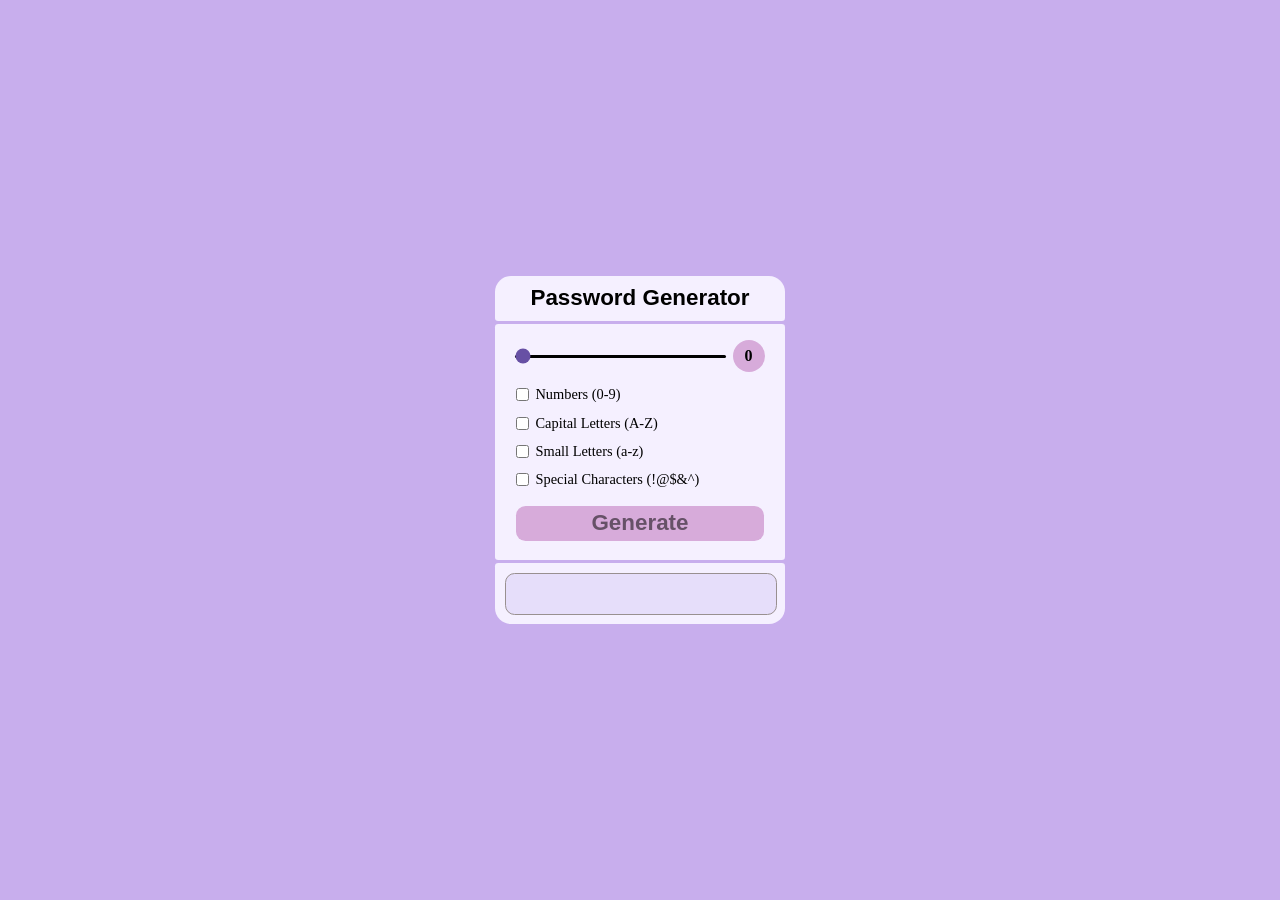
==== index.html @ 1d93a642 "add js of checkbox" ====
<!doctype html>
<html lang="en">
  <head>
    <meta name="viewport" content="width=device-width, initial-scale=1.0" />
    <title>Password Generator</title>
    <link rel="stylesheet" href="style.css" />
  </head>
  <body>
    <div class="outer-container">
      <div class="inner-container">
        <div class="content1">
          <div class="div-title">Password Generator</div>
        </div>
        <div class="content2">
          <div class="lengthGroup">
            <div class="length-range-bar">
              <input type="range" id="passwordLengthBar" />
            </div>
            <div class="display-length-box" id="lengthBox">0</div>
          </div>

          <div class="category-selector-group" id="selectCategory">
            <div class="select-category">
              <input type="checkbox" id="numberSelector"/>Numbers (0-9)
            </div>
            <div class="select-category">
              <input type="checkbox" id="upperCharSelector" />Capital Letters (A-Z)
            </div>
            <div class="select-category">
              <input type="checkbox" id="lowerCharSelector"/>Small Letters (a-z)
            </div>
            <div class="select-category">
              <input type="checkbox" />Special Characters (!@$&^)
            </div>
          </div>
          <div class="PassGenerateButtonClass">
            <button class="generateButton" id="generatePass">Generate</button>
          </div>
          <!-- <div class="copyPasswordField">
            <i class="fa-regular fa-copy"></i>
          </div> -->
        </div>
        <div class="content3">
          <div class="copyPasswordField"></div>
        </div>
      </div>
    </div>
  </body>
  <script type="module" src="script.js"></script>
</html>
---- style.css ----
* {
    margin: 0;
    padding: 0;
}

.outer-container {
    height: 100vh;
    width: 100vw;
    display: flex;
    justify-content: center;
    align-items: center;
    background-color: #C8AEED;
}

.inner-container {
    width: fit-content;
    padding: 1rem;
    margin: 1rem;
    display: flex;
    justify-content: center;
    align-items: center;
    flex-direction: column;
    gap: 0.2rem;
}

/* Content Floating Blocks */
.content1, .content2, .content3 {
    width: 100%;
    padding: .6rem;
    /* border: 1px solid black; */
    border-radius: 1rem 1rem .2rem .2rem;
    margin: 0 1rem;
    background-color: #F5F0FF;
}

.content2 {
    border-radius: .2rem;
}
.content3 {
    border-radius: .2rem .2rem 1rem 1rem;
}

/* Password Generator Title */
.div-title {
    font-size: 1.4rem;
    font-weight: bold;
    text-align: center;
    width: 100%;
    font-family: Arial, Helvetica, sans-serif;
}

/* Length Slider */
.lengthGroup, .PassGenerateButtonClass{
    /* border: 1px solid black; */
    display: flex;
    justify-content: center;
    align-items: center;
    gap: .4rem;
    margin: .4rem 0;
}
.display-length-box {
    height: 2rem;
    width: 2rem;
    border-radius: 50%;
    background-color: #D7ABDA;
    display: flex;
    justify-content: center;
    align-items: center;
    font-weight: bold;
}
.length-range-bar {
    /* border: 1px solid black; */
    width: 78%;
    display: flex;
}
.length-range-bar input {
    width: 100%;
    height: 3px;
    appearance: none;
    background: #000;
    border-radius: 2px;
    accent-color: #6750A4;
}

/* Password Categories */
.category-selector-group {
    /* border: 1px solid black; */
    padding: 0.5rem .5rem .5rem .7rem;
    width: fit-content;
    display: flex;
    flex-direction: column;
    margin: .3rem 0;
    gap: .7rem;
}
.select-category {
    display: flex;
    align-items: center;
    gap: .4rem;
    font-size: .9rem;
    width: fit-content;
}
.select-category input {
    accent-color: #6750A4;
}

/* Generate Button */
.PassGenerateButtonClass button {
    width: 92%;
    height: 2.2rem;
    border: none;
    margin: .2rem 0;
    background-color: #D7ABDA;
    border-radius: .6rem;
    font-size: 1.4rem;
    font-weight: 700;
    color: #00000086;
}
.PassGenerateButtonClass button:hover {
    background-color: #cea7d1;
}

/* Password Copy Clipboard */
.copyPasswordField {
    width: 100%;
    height: 40px;
    background: #E6DEFA;
    border: 1px solid rgb(153, 144, 144);
    border-radius: .6rem;
}
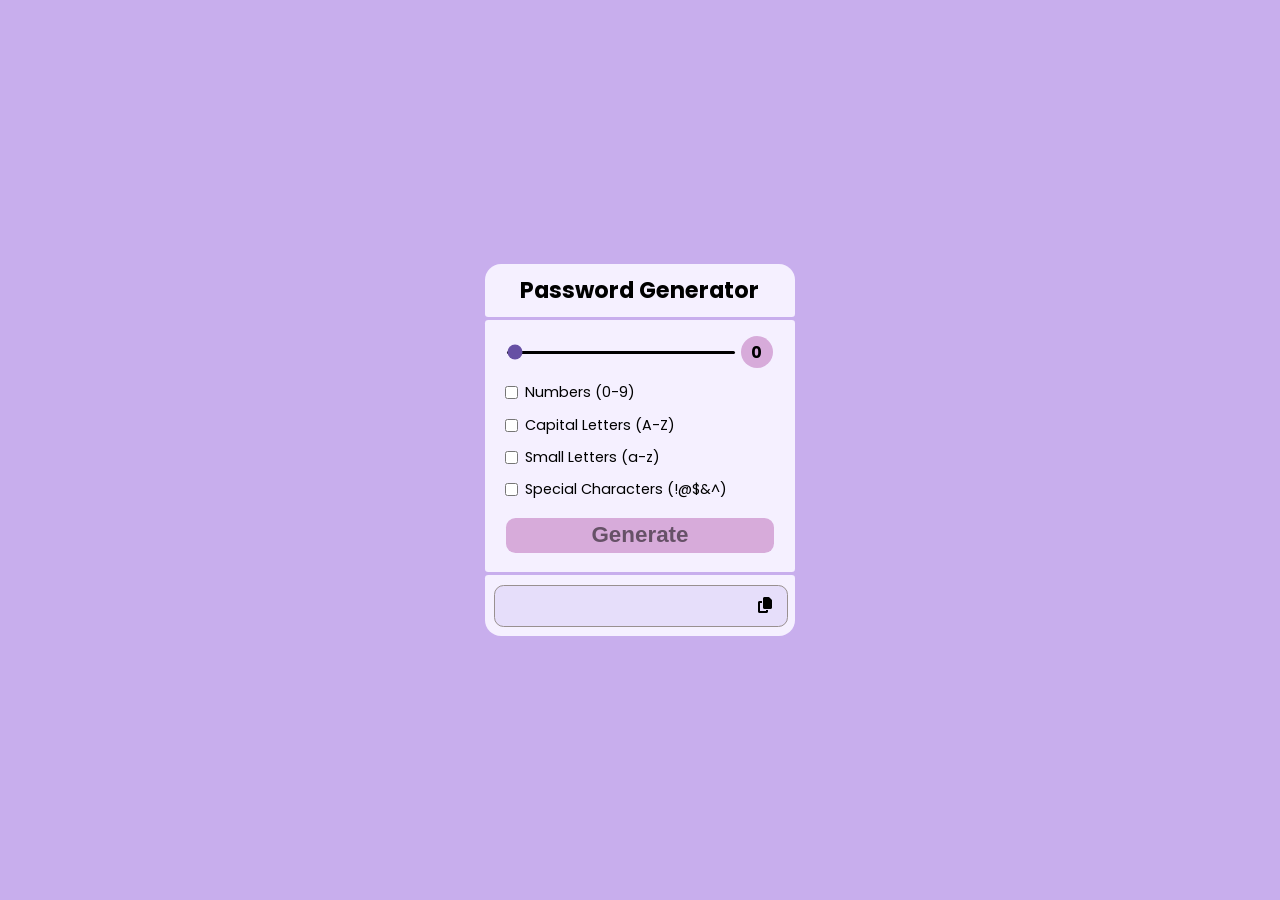
==== commit 7d8670cf: "add js logic for generating random string" ====
--- a/index.html
+++ b/index.html
@@ -4,6 +4,14 @@
     <meta name="viewport" content="width=device-width, initial-scale=1.0" />
     <title>Password Generator</title>
     <link rel="stylesheet" href="style.css" />
+    <link
+      href="https://fonts.googleapis.com/css2?family=Poppins:wght@300;400;500;600;700&display=swap"
+      rel="stylesheet"
+    />
+    <link
+      rel="stylesheet"
+      href="https://cdnjs.cloudflare.com/ajax/libs/font-awesome/6.4.0/css/all.min.css"
+    />
   </head>
   <body>
     <div class="outer-container">
@@ -21,16 +29,19 @@
 
           <div class="category-selector-group" id="selectCategory">
             <div class="select-category">
-              <input type="checkbox" id="numberSelector"/>Numbers (0-9)
+              <input type="checkbox" id="numberSelector" />Numbers (0-9)
             </div>
             <div class="select-category">
-              <input type="checkbox" id="upperCharSelector" />Capital Letters (A-Z)
+              <input type="checkbox" id="upperCharSelector" />Capital Letters
+              (A-Z)
             </div>
             <div class="select-category">
-              <input type="checkbox" id="lowerCharSelector"/>Small Letters (a-z)
+              <input type="checkbox" id="lowerCharSelector" />Small Letters
+              (a-z)
             </div>
             <div class="select-category">
-              <input type="checkbox" />Special Characters (!@$&^)
+              <input type="checkbox" id="specialCharSelector" />Special
+              Characters (!@$&^)
             </div>
           </div>
           <div class="PassGenerateButtonClass">
@@ -41,7 +52,10 @@
           </div> -->
         </div>
         <div class="content3">
-          <div class="copyPasswordField"></div>
+          <div class="copyPasswordField">
+            <div class="password" id="passwordBox"></div>
+            <div class="icon"><i class="fas fa-copy copy-btn"></i></div>
+          </div>
         </div>
       </div>
     </div>
--- a/style.css
+++ b/style.css
@@ -1,6 +1,10 @@
 * {
     margin: 0;
     padding: 0;
+}
+
+body {
+    font-family: 'Poppins', sans-serif;
 }
 
 .outer-container {
@@ -24,7 +28,9 @@
 }
 
 /* Content Floating Blocks */
-.content1, .content2, .content3 {
+.content1,
+.content2,
+.content3 {
     width: 100%;
     padding: .6rem;
     /* border: 1px solid black; */
@@ -36,6 +42,7 @@
 .content2 {
     border-radius: .2rem;
 }
+
 .content3 {
     border-radius: .2rem .2rem 1rem 1rem;
 }
@@ -46,11 +53,11 @@
     font-weight: bold;
     text-align: center;
     width: 100%;
-    font-family: Arial, Helvetica, sans-serif;
 }
 
 /* Length Slider */
-.lengthGroup, .PassGenerateButtonClass{
+.lengthGroup,
+.PassGenerateButtonClass {
     /* border: 1px solid black; */
     display: flex;
     justify-content: center;
@@ -58,6 +65,7 @@
     gap: .4rem;
     margin: .4rem 0;
 }
+
 .display-length-box {
     height: 2rem;
     width: 2rem;
@@ -68,11 +76,13 @@
     align-items: center;
     font-weight: bold;
 }
+
 .length-range-bar {
     /* border: 1px solid black; */
     width: 78%;
     display: flex;
 }
+
 .length-range-bar input {
     width: 100%;
     height: 3px;
@@ -92,6 +102,7 @@
     margin: .3rem 0;
     gap: .7rem;
 }
+
 .select-category {
     display: flex;
     align-items: center;
@@ -99,6 +110,7 @@
     font-size: .9rem;
     width: fit-content;
 }
+
 .select-category input {
     accent-color: #6750A4;
 }
@@ -115,6 +127,7 @@
     font-weight: 700;
     color: #00000086;
 }
+
 .PassGenerateButtonClass button:hover {
     background-color: #cea7d1;
 }
@@ -126,4 +139,18 @@
     background: #E6DEFA;
     border: 1px solid rgb(153, 144, 144);
     border-radius: .6rem;
+    display: flex;
+    justify-content: space-between;
+    align-items: center;
+}
+
+.password{
+    width: 80%;
+    display: flex;
+    justify-content: center;
+    align-items: center;
+}
+
+.icon{
+    width: 10%;
 }
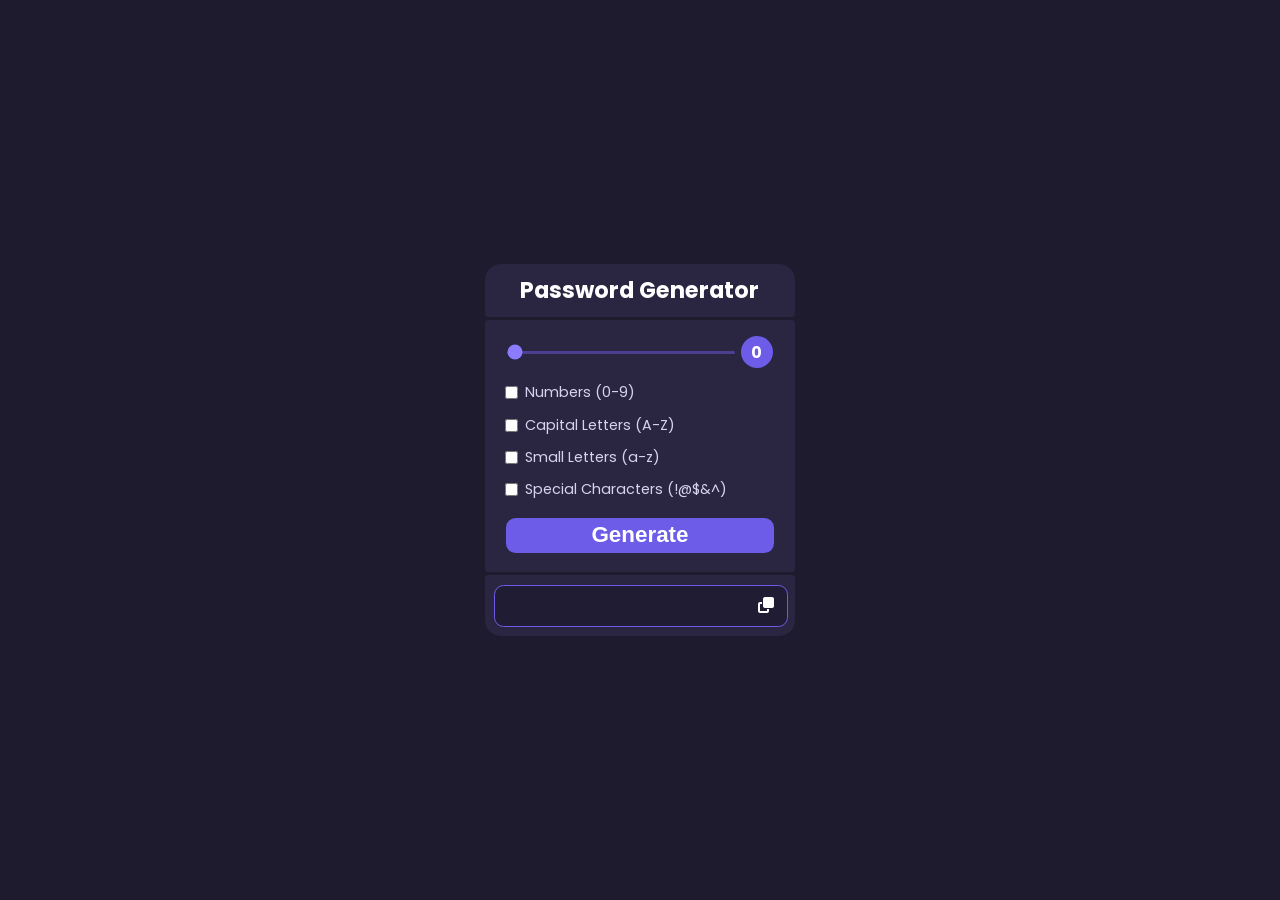
==== commit 7334d88a: "edited code which form infinite loop" ====
--- a/index.html
+++ b/index.html
@@ -54,7 +54,7 @@
         <div class="content3">
           <div class="copyPasswordField">
             <div class="password" id="passwordBox"></div>
-            <div class="icon"><i class="fas fa-copy copy-btn"></i></div>
+            <div class="icon"><i class="fa-solid fa-clone"></i></div>
           </div>
         </div>
       </div>
--- a/style.css
+++ b/style.css
@@ -13,7 +13,7 @@
     display: flex;
     justify-content: center;
     align-items: center;
-    background-color: #C8AEED;
+    background-color: #1E1B2E;
 }
 
 .inner-container {
@@ -25,6 +25,7 @@
     align-items: center;
     flex-direction: column;
     gap: 0.2rem;
+    color: #D6D3F0;
 }
 
 /* Content Floating Blocks */
@@ -36,7 +37,7 @@
     /* border: 1px solid black; */
     border-radius: 1rem 1rem .2rem .2rem;
     margin: 0 1rem;
-    background-color: #F5F0FF;
+    background-color: #2A2540;
 }
 
 .content2 {
@@ -53,6 +54,7 @@
     font-weight: bold;
     text-align: center;
     width: 100%;
+    color: #FFFFFF;
 }
 
 /* Length Slider */
@@ -70,8 +72,9 @@
     height: 2rem;
     width: 2rem;
     border-radius: 50%;
-    background-color: #D7ABDA;
+    background-color: #6C5CE7;
     display: flex;
+    color: #FFFFFF;
     justify-content: center;
     align-items: center;
     font-weight: bold;
@@ -87,9 +90,9 @@
     width: 100%;
     height: 3px;
     appearance: none;
-    background: #000;
+    background: #4C3F91;
     border-radius: 2px;
-    accent-color: #6750A4;
+    accent-color: #8B7CFF;
 }
 
 /* Password Categories */
@@ -112,7 +115,8 @@
 }
 
 .select-category input {
-    accent-color: #6750A4;
+    accent-color: #8B7CFF;
+    background: #6B63A6;
 }
 
 /* Generate Button */
@@ -121,27 +125,28 @@
     height: 2.2rem;
     border: none;
     margin: .2rem 0;
-    background-color: #D7ABDA;
+    background-color: #6C5CE7;
     border-radius: .6rem;
     font-size: 1.4rem;
     font-weight: 700;
-    color: #00000086;
+    color: #FFFFFF;
 }
 
 .PassGenerateButtonClass button:hover {
-    background-color: #cea7d1;
+    background-color: #5849C2;
 }
 
 /* Password Copy Clipboard */
 .copyPasswordField {
     width: 100%;
     height: 40px;
-    background: #E6DEFA;
-    border: 1px solid rgb(153, 144, 144);
+    background: #1F1C33;
+    border: 1px solid #6C5CE7;
     border-radius: .6rem;
     display: flex;
     justify-content: space-between;
     align-items: center;
+    color: #FFFFFF;
 }
 
 .password{
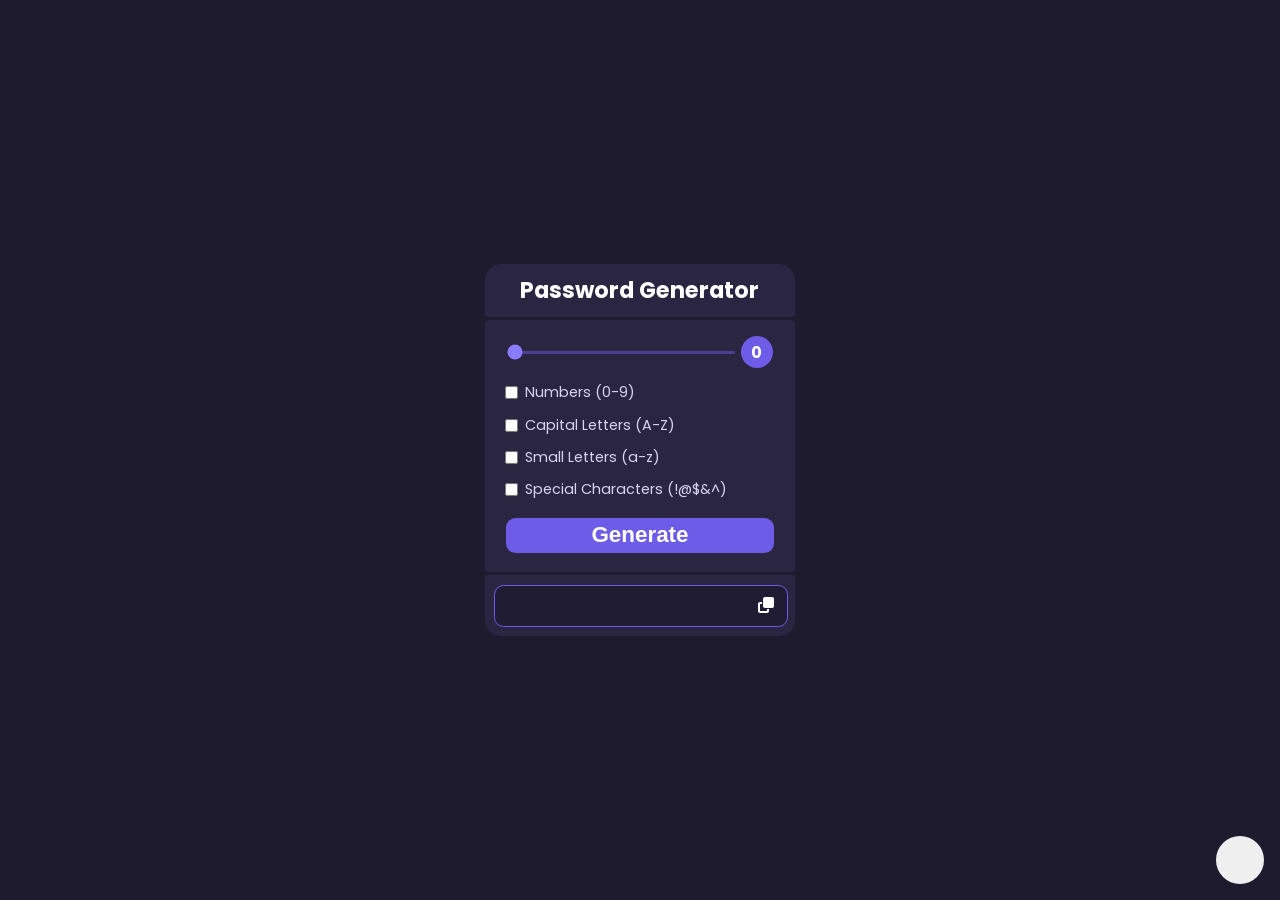
==== commit daf413a6: "add toggle button" ====
--- a/index.html
+++ b/index.html
@@ -58,6 +58,9 @@
           </div>
         </div>
       </div>
+      <div class="togglebutton">
+        <button></button>
+      </div>
     </div>
   </body>
   <script type="module" src="script.js"></script>
--- a/style.css
+++ b/style.css
@@ -158,4 +158,16 @@
 
 .icon{
     width: 10%;
+}
+
+/* Theme Toggle Button  */
+.togglebutton button{
+    width: 3rem;
+    height: 3rem;
+    border-radius: 50%;
+    border: none;
+    position: absolute;
+    bottom: 1rem;
+    right: 1rem;
+    
 }
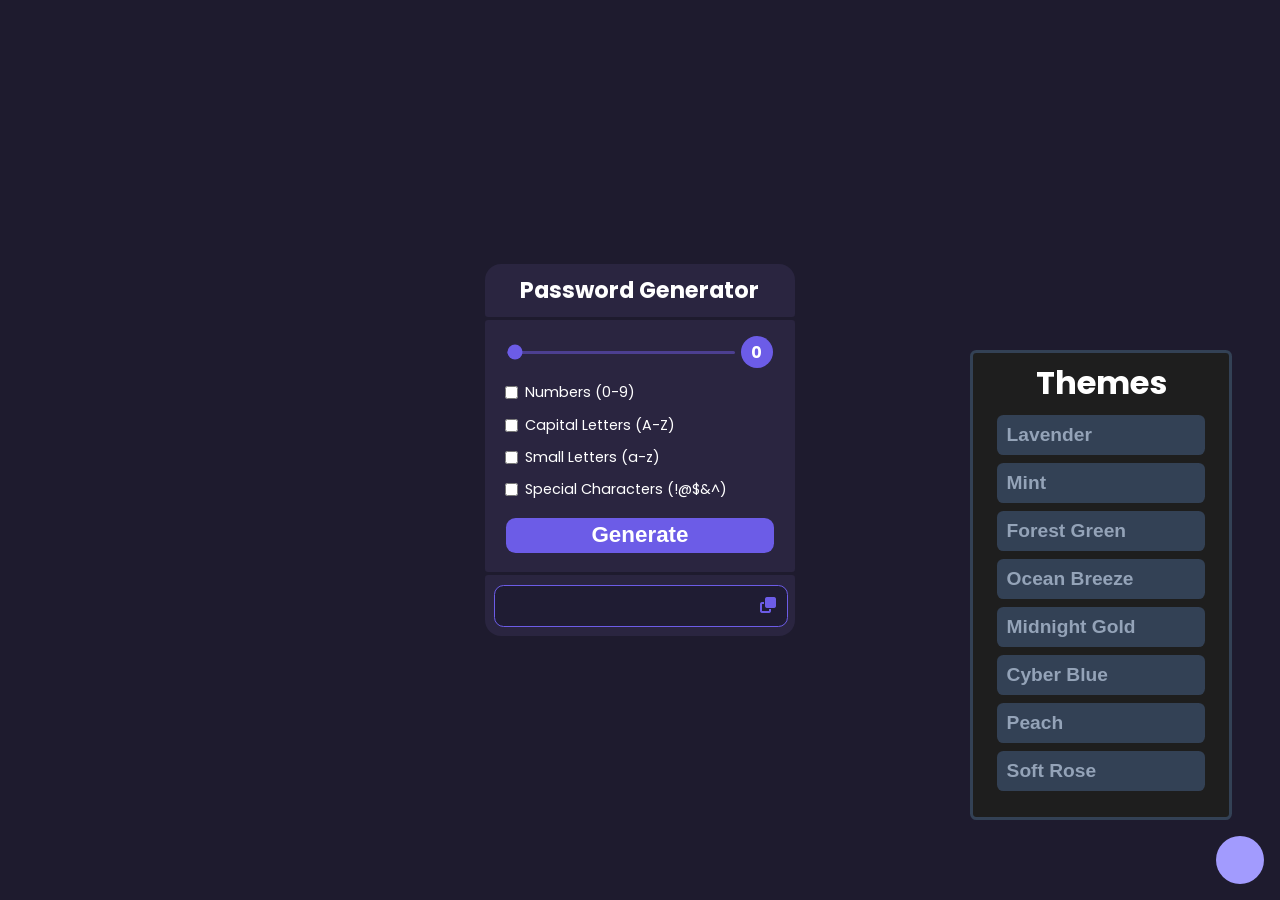
==== commit 747d74a3: "added themes pop-up and added 1 theme in json" ====
--- a/index.html
+++ b/index.html
@@ -61,6 +61,19 @@
       <div class="togglebutton">
         <button></button>
       </div>
+      <div class="themeDropdown-container">
+          <div class="dropdownTitle div-title">Themes</div>
+          <div class="themeOptionContainer">
+            <div class="themeOption"><div class="theme">Lavender</div></div>
+            <div class="themeOption"><div class="theme">Mint</div></div>
+            <div class="themeOption"><div class="theme">Forest Green</div></div>
+            <div class="themeOption"><div class="theme">Ocean Breeze</div></div>
+            <div class="themeOption"><div class="theme">Midnight Gold</div></div>
+            <div class="themeOption"><div class="theme">Cyber Blue</div></div>
+            <div class="themeOption"><div class="theme">Peach</div></div>
+            <div class="themeOption"><div class="theme">Soft Rose</div></div>
+          </div>
+      </div>
     </div>
   </body>
   <script type="module" src="script.js"></script>
--- a/style.css
+++ b/style.css
@@ -3,6 +3,19 @@
     padding: 0;
 }
 
+:root {
+    --primary: #1E1B2E;
+    --secondary: #2A2540;
+    --tertiary: #6C5CE7;
+    --firstText: #FFFFFF;
+    --accent: #8B7CFF;
+    --muted: #FFFFFF;
+    --outputBoxBg: #1F1C33;
+    --slideBar: #4C3F91;
+    --toggle: #A29BFE;
+}
+
+
 body {
     font-family: 'Poppins', sans-serif;
 }
@@ -13,7 +26,7 @@
     display: flex;
     justify-content: center;
     align-items: center;
-    background-color: #1E1B2E;
+    background-color: var(--primary);
 }
 
 .inner-container {
@@ -25,7 +38,6 @@
     align-items: center;
     flex-direction: column;
     gap: 0.2rem;
-    color: #D6D3F0;
 }
 
 /* Content Floating Blocks */
@@ -37,7 +49,7 @@
     /* border: 1px solid black; */
     border-radius: 1rem 1rem .2rem .2rem;
     margin: 0 1rem;
-    background-color: #2A2540;
+    background-color: var(--secondary);
 }
 
 .content2 {
@@ -54,7 +66,7 @@
     font-weight: bold;
     text-align: center;
     width: 100%;
-    color: #FFFFFF;
+    color: var(--firstText);
 }
 
 /* Length Slider */
@@ -72,9 +84,9 @@
     height: 2rem;
     width: 2rem;
     border-radius: 50%;
-    background-color: #6C5CE7;
-    display: flex;
-    color: #FFFFFF;
+    background-color: var(--tertiary);
+    display: flex;
+    color: var(--muted);
     justify-content: center;
     align-items: center;
     font-weight: bold;
@@ -90,9 +102,9 @@
     width: 100%;
     height: 3px;
     appearance: none;
-    background: #4C3F91;
+    background: var(--slideBar);
     border-radius: 2px;
-    accent-color: #8B7CFF;
+    accent-color: var(--tertiary);
 }
 
 /* Password Categories */
@@ -112,10 +124,11 @@
     gap: .4rem;
     font-size: .9rem;
     width: fit-content;
+    color: var(--firstText);
 }
 
 .select-category input {
-    accent-color: #8B7CFF;
+    accent-color: var(--accent);
     background: #6B63A6;
 }
 
@@ -125,11 +138,11 @@
     height: 2.2rem;
     border: none;
     margin: .2rem 0;
-    background-color: #6C5CE7;
+    background-color: var(--tertiary);
     border-radius: .6rem;
     font-size: 1.4rem;
     font-weight: 700;
-    color: #FFFFFF;
+    color: var(--muted);
 }
 
 .PassGenerateButtonClass button:hover {
@@ -140,8 +153,8 @@
 .copyPasswordField {
     width: 100%;
     height: 40px;
-    background: #1F1C33;
-    border: 1px solid #6C5CE7;
+    background: var(--outputBoxBg);
+    border: 1px solid var(--tertiary);
     border-radius: .6rem;
     display: flex;
     justify-content: space-between;
@@ -149,19 +162,22 @@
     color: #FFFFFF;
 }
 
-.password{
+.password {
     width: 80%;
     display: flex;
     justify-content: center;
     align-items: center;
 }
 
-.icon{
+
+.icon i {
     width: 10%;
+    color: var(--tertiary);
+    margin-right: .7rem;
 }
 
 /* Theme Toggle Button  */
-.togglebutton button{
+.togglebutton button {
     width: 3rem;
     height: 3rem;
     border-radius: 50%;
@@ -169,5 +185,45 @@
     position: absolute;
     bottom: 1rem;
     right: 1rem;
-    
+    background-color: var(--toggle);
+}
+
+/* Dropdown */
+.themeDropdown-container {
+    border: .2rem solid #334155;
+    width: 16rem;
+    height: 29rem;
+    background: #1E1E1E;
+    border-radius: .4rem;
+    position: absolute;
+    display: flex;
+    align-items: center;
+    flex-direction: column;
+    bottom: 5rem;
+    right: 3rem;
+}
+
+.dropdownTitle {
+    /* border: 1px solid white; */
+    font-size: 2rem;
+    margin: .4rem 0 0 0;
+}
+
+.themeOption {
+    /* border: 1px solid white; */
+    width: 13rem;
+    height: 2.5rem;
+    margin: .5rem;
+    background-color: #334155;
+    border-radius: .4rem;
+    display: flex;
+    align-items: center;
+}
+
+.theme {
+    /* border: 1px solid white; */
+    font-weight: 900;
+    font-size: 1.2rem;
+    color: #94A3B8;
+    margin: 0 0 0 .6rem;
 }
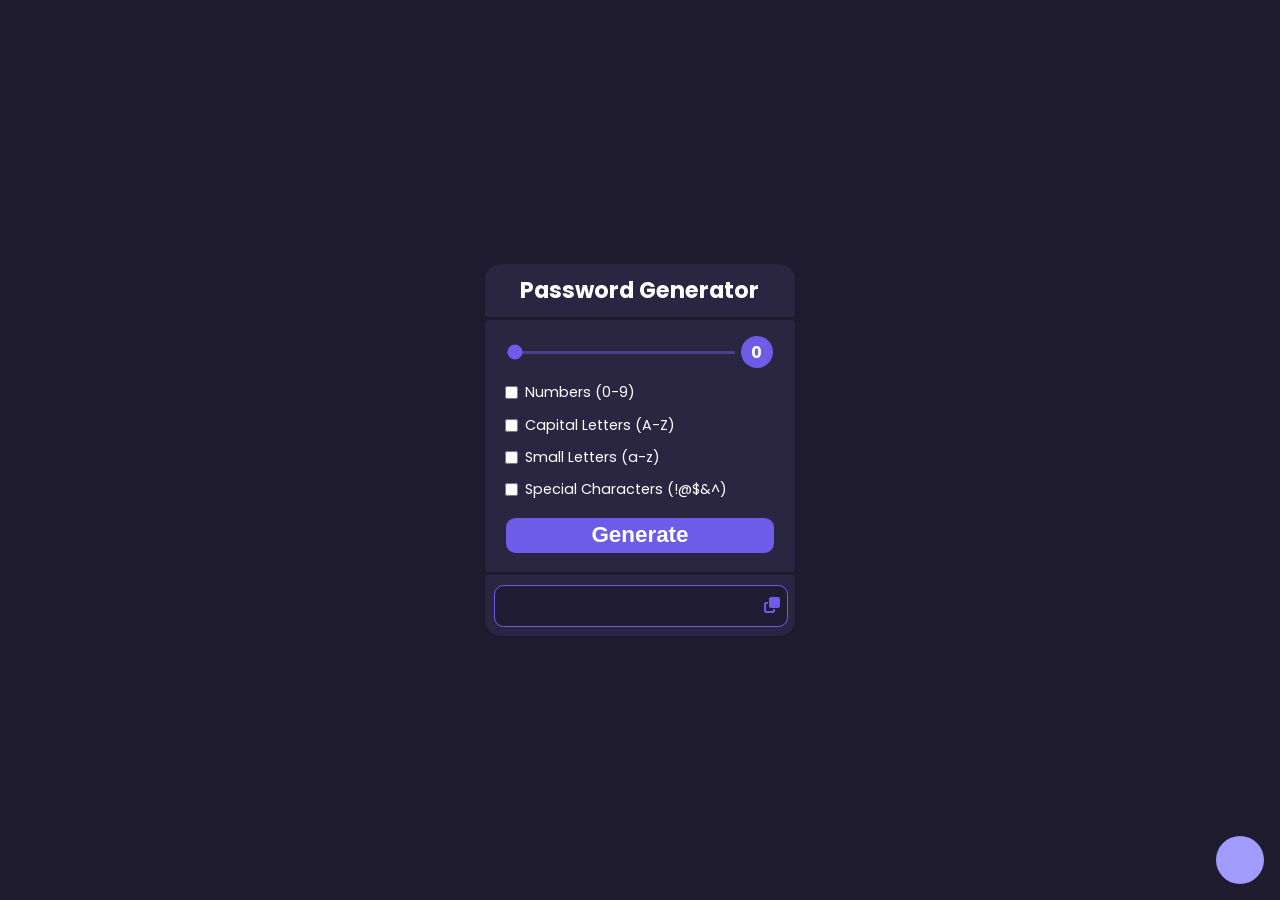
==== commit 4b5a022b: "added themes in variable.css and js for toggle theme" ====
--- a/index.html
+++ b/index.html
@@ -4,6 +4,7 @@
     <meta name="viewport" content="width=device-width, initial-scale=1.0" />
     <title>Password Generator</title>
     <link rel="stylesheet" href="style.css" />
+    <link rel="stylesheet" href="variable.css" />
     <link
       href="https://fonts.googleapis.com/css2?family=Poppins:wght@300;400;500;600;700&display=swap"
       rel="stylesheet"
@@ -59,19 +60,19 @@
         </div>
       </div>
       <div class="togglebutton">
-        <button></button>
+        <button id="popUpThemeButton"></button>
       </div>
-      <div class="themeDropdown-container">
+      <div class="themeDropdownContainer">
           <div class="dropdownTitle div-title">Themes</div>
-          <div class="themeOptionContainer">
-            <div class="themeOption"><div class="theme">Lavender</div></div>
-            <div class="themeOption"><div class="theme">Mint</div></div>
-            <div class="themeOption"><div class="theme">Forest Green</div></div>
-            <div class="themeOption"><div class="theme">Ocean Breeze</div></div>
-            <div class="themeOption"><div class="theme">Midnight Gold</div></div>
-            <div class="themeOption"><div class="theme">Cyber Blue</div></div>
-            <div class="themeOption"><div class="theme">Peach</div></div>
-            <div class="themeOption"><div class="theme">Soft Rose</div></div>
+          <div class="themeOptionContainer" id="themeCardContainer">
+            <div class="themeOption"id="lavender">Lavender</div>
+            <div class="themeOption" id="mint">Mint</div>
+            <div class="themeOption" id="oceanBreeze">Ocean Breeze</div>
+            <div class="themeOption" id="midnightGold">Midnight Gold</div>
+            <div class="themeOption" id="forestGreen">Forest Green</div>
+            <div class="themeOption" id="cyberBlue">Cyber Blue</div>
+            <div class="themeOption" id="peach">Peach</div>
+            <div class="themeOption" id="softRose">Soft Rose</div>
           </div>
       </div>
     </div>
--- a/style.css
+++ b/style.css
@@ -8,7 +8,6 @@
     --secondary: #2A2540;
     --tertiary: #6C5CE7;
     --firstText: #FFFFFF;
-    --accent: #8B7CFF;
     --muted: #FFFFFF;
     --outputBoxBg: #1F1C33;
     --slideBar: #4C3F91;
@@ -128,7 +127,7 @@
 }
 
 .select-category input {
-    accent-color: var(--accent);
+    accent-color: var(--tertiary);
     background: #6B63A6;
 }
 
@@ -146,7 +145,7 @@
 }
 
 .PassGenerateButtonClass button:hover {
-    background-color: #5849C2;
+    background-color: var(--slideBar);
 }
 
 /* Password Copy Clipboard */
@@ -159,11 +158,11 @@
     display: flex;
     justify-content: space-between;
     align-items: center;
-    color: #FFFFFF;
+    color: var(--firstText);
 }
 
 .password {
-    width: 80%;
+    width: 90%;
     display: flex;
     justify-content: center;
     align-items: center;
@@ -173,7 +172,7 @@
 .icon i {
     width: 10%;
     color: var(--tertiary);
-    margin-right: .7rem;
+    margin-right: .4rem;
 }
 
 /* Theme Toggle Button  */
@@ -186,10 +185,11 @@
     bottom: 1rem;
     right: 1rem;
     background-color: var(--toggle);
+    cursor: pointer;
 }
 
 /* Dropdown */
-.themeDropdown-container {
+.themeDropdownContainer {
     border: .2rem solid #334155;
     width: 16rem;
     height: 29rem;
@@ -203,27 +203,63 @@
     right: 3rem;
 }
 
+
 .dropdownTitle {
     /* border: 1px solid white; */
     font-size: 2rem;
     margin: .4rem 0 0 0;
+    color: white;
 }
 
 .themeOption {
     /* border: 1px solid white; */
     width: 13rem;
     height: 2.5rem;
-    margin: .5rem;
     background-color: #334155;
     border-radius: .4rem;
     display: flex;
     align-items: center;
-}
-
-.theme {
-    /* border: 1px solid white; */
     font-weight: 900;
     font-size: 1.2rem;
     color: #94A3B8;
-    margin: 0 0 0 .6rem;
+    padding-left: 0.5rem;
+    cursor: pointer;
+}
+
+
+.themeOptionContainer {
+    display: flex;
+    justify-content: center;
+    align-items: center;
+    gap: 0.5rem;
+    flex-direction: column;
+}
+
+.themeDropdownContainer.show {
+    animation: show-animation 0.4s ease forwards;
+    pointer-events: auto;
+}
+
+.themeDropdownContainer.hide {
+    animation: hide-animation 0.4s ease forwards;
+}
+
+@keyframes Show-animation {
+    0% {
+        opacity: 0;
+    }
+
+    100% {
+        opacity: 1;
+    }
+}
+
+@keyframes hide-animation {
+    0% {
+        opacity: 1;
+    }
+
+    100% {
+        opacity: 0;
+    }
 }
--- a/variable.css
+++ b/variable.css
@@ -0,0 +1,81 @@
+.lavender {
+    --primary: #1E1B2E;
+    --secondary: #2A2540;
+    --tertiary: #6C5CE7;
+    --firstText: #FFFFFF;
+    --muted: #FFFFFF;
+    --outputBoxBg: #1F1C33;
+    --slideBar: #4C3F91;
+    --toggle: #A29BFE;
+}
+
+.mint{
+    --primary: #E8F6F3;
+    --secondary: #FFFFFF;
+    --tertiary: #14B8A6;
+    --firstText: #369378;
+    --muted: #FFFFFF;
+    --outputBoxBg: #ECFEFF;
+    --slideBar: #99F6E4;
+    --toggle: #5EEAD4
+}
+.forestGreen{
+    --primary: #ECFDF5;
+    --secondary: #FFFFFF;
+    --tertiary: #10B981;
+    --firstText: #064E3B;
+    --muted: #FFFFFF;
+    --outputBoxBg: #8BE9CA;
+    --slideBar: #A7F3D0;
+    --toggle: #6EE7B7;
+}
+.oceanBreeze{
+    --primary: #EFF6FF;
+    --secondary: #FFFFFF;
+    --tertiary: #2563EB;
+    --firstText: #1E3A8A;
+    --muted: #FFFFFF;
+    --outputBoxBg: #DBEAFE;
+    --slideBar: #BFDBFE;
+    --toggle: #60A5FA;
+}
+.midnightGold{
+    --primary: #0B0F19;
+    --secondary: #111827;
+    --tertiary: #FACC15;
+    --firstText: #F9FAFB;
+    --muted: #000000;
+    --outputBoxBg: #020617;
+    --slideBar: #4B5563;
+    --toggle: #FDE68A;
+}
+.cyberBlue{
+    --primary: #0F172A;
+    --secondary: #020617;
+    --tertiary: #2563EB;
+    --firstText: #E5E7EB;
+    --muted: #FFFFFF;
+    --outputBoxBg: #020617;
+    --slideBar: #1E40AF;
+    --toggle: #60A5FA;
+}
+.peach{
+    --primary: #FFF1E6;
+    --secondary: #FFFFFF;
+    --tertiary: #FF8C61;
+    --firstText: #2D2A32;
+    --muted: #FFFFFF;
+    --outputBoxBg: #FFF7F3;
+    --slideBar: #FFD6C9;
+    --toggle: #FFD6C9;
+}
+.softRose{
+    --primary: #FDF2F8;
+    --secondary: #FFFFFF;
+    --tertiary: #EC4899;
+    --firstText: #831843;
+    --muted: #FFFFFF;
+    --outputBoxBg: #FFF1F2;
+    --slideBar: #FBCFE8;
+    --toggle: #F9A8D4;
+}
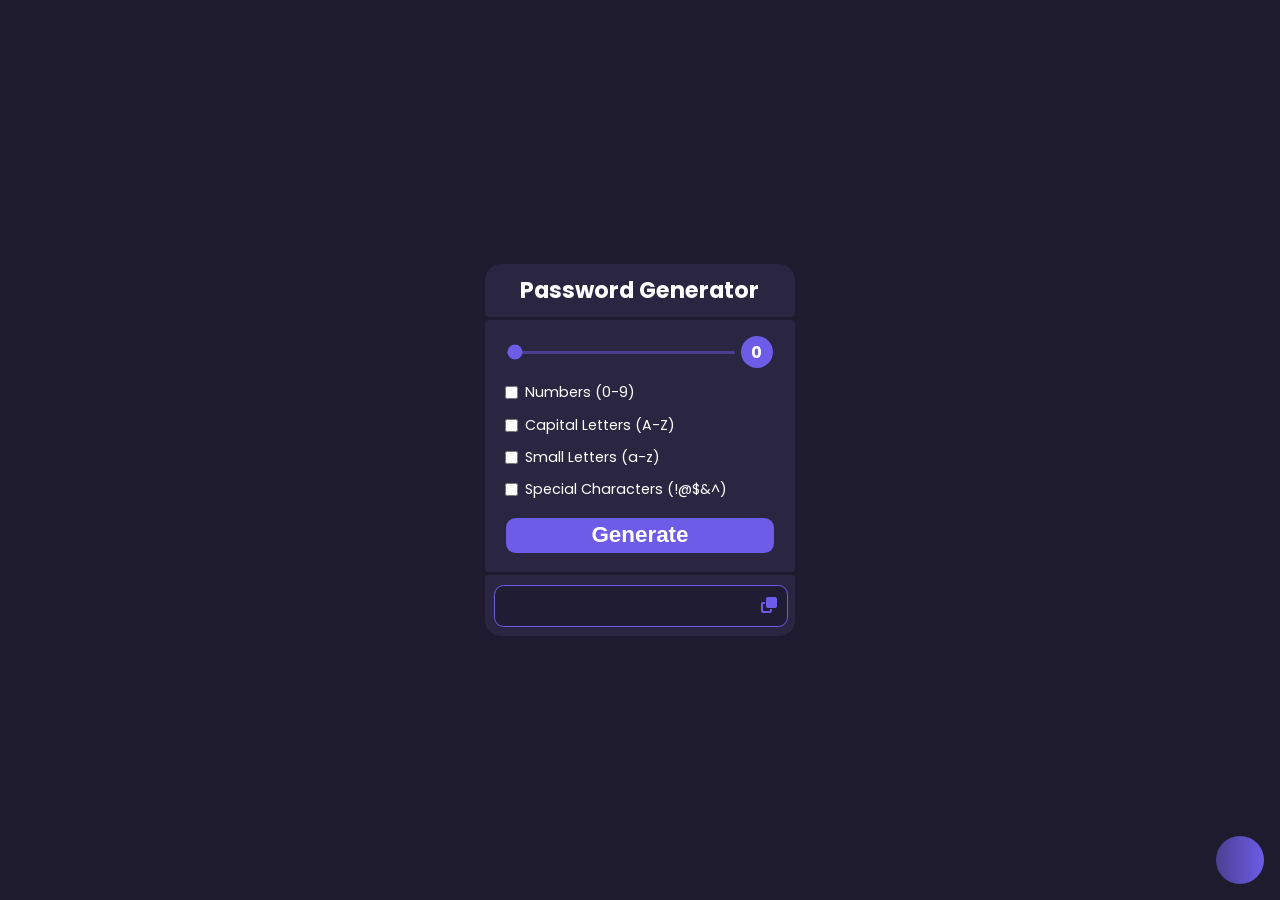
==== commit 81cafc7f: "fixed js for password copying and updated toggle button bgColor" ====
--- a/index.html
+++ b/index.html
@@ -55,7 +55,8 @@
         <div class="content3">
           <div class="copyPasswordField">
             <div class="password" id="passwordBox"></div>
-            <div class="icon"><i class="fa-solid fa-clone"></i></div>
+            <div class="icon"><i class="fa-solid fa-clone" id="copyToClipboard"></i>
+            <i class="fa-solid fa-check" style="display: none;" id="copiedIcon"></i></div>
           </div>
         </div>
       </div>
--- a/style.css
+++ b/style.css
@@ -11,7 +11,6 @@
     --muted: #FFFFFF;
     --outputBoxBg: #1F1C33;
     --slideBar: #4C3F91;
-    --toggle: #A29BFE;
 }
 
 
@@ -172,7 +171,7 @@
 .icon i {
     width: 10%;
     color: var(--tertiary);
-    margin-right: .4rem;
+    margin-right: .6rem;
 }
 
 /* Theme Toggle Button  */
@@ -184,7 +183,9 @@
     position: absolute;
     bottom: 1rem;
     right: 1rem;
-    background-color: var(--toggle);
+    background: linear-gradient(90deg,
+            var(--slideBar),
+            var(--tertiary));
     cursor: pointer;
 }
 
@@ -244,7 +245,7 @@
     animation: hide-animation 0.4s ease forwards;
 }
 
-@keyframes Show-animation {
+@keyframes show-animation {
     0% {
         opacity: 0;
     }
--- a/variable.css
+++ b/variable.css
@@ -6,10 +6,10 @@
     --muted: #FFFFFF;
     --outputBoxBg: #1F1C33;
     --slideBar: #4C3F91;
-    --toggle: #A29BFE;
+
 }
 
-.mint{
+.mint {
     --primary: #E8F6F3;
     --secondary: #FFFFFF;
     --tertiary: #14B8A6;
@@ -17,9 +17,9 @@
     --muted: #FFFFFF;
     --outputBoxBg: #ECFEFF;
     --slideBar: #99F6E4;
-    --toggle: #5EEAD4
 }
-.forestGreen{
+
+.forestGreen {
     --primary: #ECFDF5;
     --secondary: #FFFFFF;
     --tertiary: #10B981;
@@ -27,9 +27,10 @@
     --muted: #FFFFFF;
     --outputBoxBg: #8BE9CA;
     --slideBar: #A7F3D0;
-    --toggle: #6EE7B7;
+
 }
-.oceanBreeze{
+
+.oceanBreeze {
     --primary: #EFF6FF;
     --secondary: #FFFFFF;
     --tertiary: #2563EB;
@@ -37,9 +38,10 @@
     --muted: #FFFFFF;
     --outputBoxBg: #DBEAFE;
     --slideBar: #BFDBFE;
-    --toggle: #60A5FA;
+
 }
-.midnightGold{
+
+.midnightGold {
     --primary: #0B0F19;
     --secondary: #111827;
     --tertiary: #FACC15;
@@ -47,9 +49,10 @@
     --muted: #000000;
     --outputBoxBg: #020617;
     --slideBar: #4B5563;
-    --toggle: #FDE68A;
+
 }
-.cyberBlue{
+
+.cyberBlue {
     --primary: #0F172A;
     --secondary: #020617;
     --tertiary: #2563EB;
@@ -57,9 +60,10 @@
     --muted: #FFFFFF;
     --outputBoxBg: #020617;
     --slideBar: #1E40AF;
-    --toggle: #60A5FA;
+
 }
-.peach{
+
+.peach {
     --primary: #FFF1E6;
     --secondary: #FFFFFF;
     --tertiary: #FF8C61;
@@ -67,9 +71,10 @@
     --muted: #FFFFFF;
     --outputBoxBg: #FFF7F3;
     --slideBar: #FFD6C9;
-    --toggle: #FFD6C9;
+
 }
-.softRose{
+
+.softRose {
     --primary: #FDF2F8;
     --secondary: #FFFFFF;
     --tertiary: #EC4899;
@@ -77,5 +82,5 @@
     --muted: #FFFFFF;
     --outputBoxBg: #FFF1F2;
     --slideBar: #FBCFE8;
-    --toggle: #F9A8D4;
+
 }
